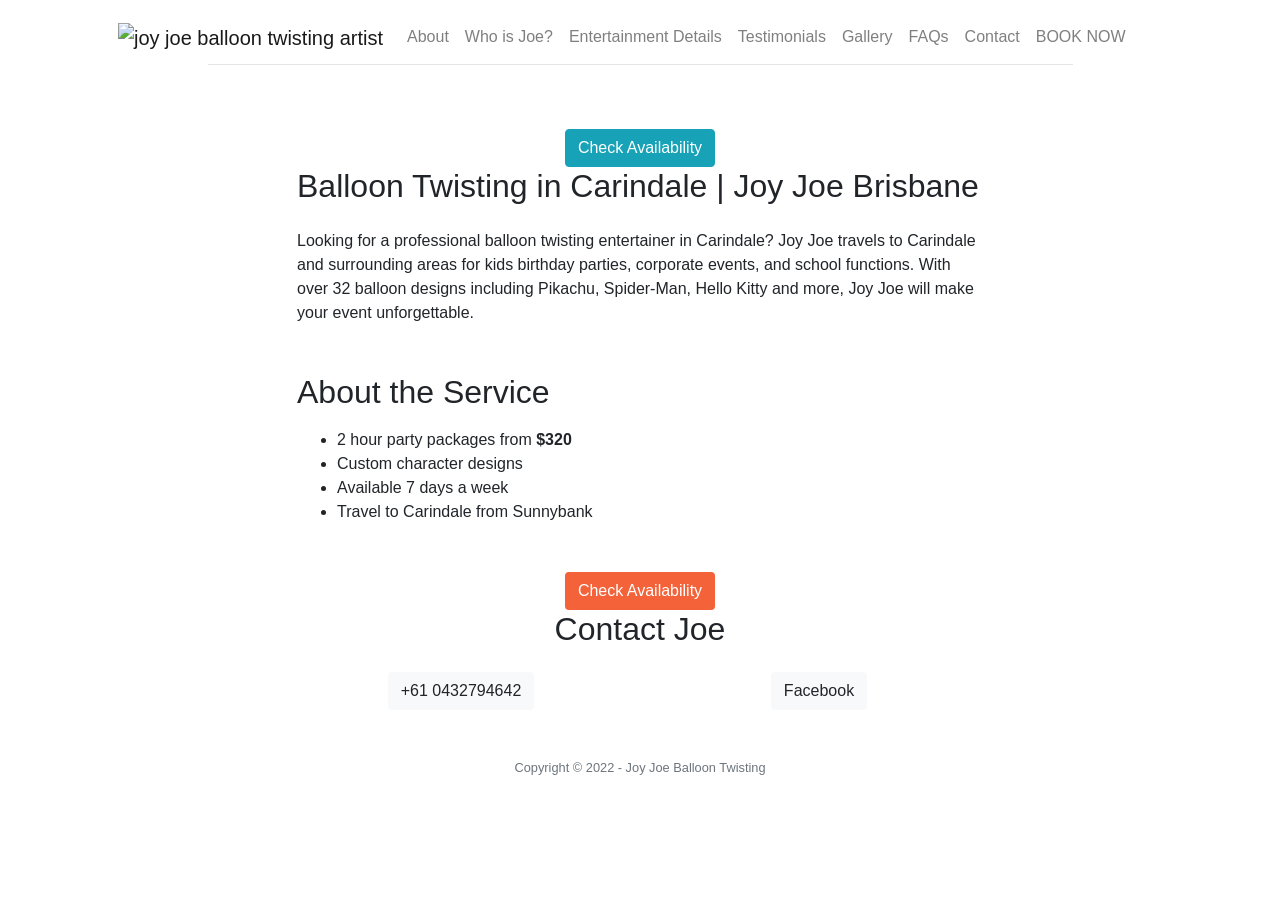
==== balloon-twisting-carindale.html @ 45fcd6e9 "SEO and UX improvements across homepage and site - Fix spelling errors (twisting, customize, surpris" ====
<!DOCTYPE html>
<html lang="en">
<head>
    <meta charset="utf-8" />
    <meta name="viewport" content="width=device-width, initial-scale=1, shrink-to-fit=no" />
    <meta name="description" content="Looking for a balloon twisting entertainer in Carindale? Joy Joe travels to Carindale for kids birthday parties, corporate events, and school functions. Book from $320." />
    <meta name="keywords" content="balloon twisting carindale, balloon twister carindale brisbane, kids party entertainer carindale" />
    <meta name="author" content="Joy Joe" />
    <meta name="robots" content="index, follow" />
    <meta property="og:title" content="Balloon Twisting in Carindale | Joy Joe Brisbane" />
    <meta property="og:description" content="Professional balloon twisting entertainer in Carindale. Book Joy Joe for kids birthday parties from $320." />
    <meta property="og:image" content="https://www.joyjoeballoon.com/assets/img/portfolio/thumbnails/logo.png" />
    <meta property="og:url" content="https://www.joyjoeballoon.com/balloon-twisting-carindale.html" />
    <meta name="twitter:card" content="summary_large_image" />
    <title>Balloon Twisting in Carindale | Joy Joe Brisbane</title>
    <link rel="canonical" href="https://www.joyjoeballoon.com/balloon-twisting-carindale.html" />
    <link rel="icon" type="image/x-icon" href="assets/favicon.ico" />
    <link href="https://fonts.googleapis.com/css?family=Merriweather+Sans:400,700" rel="stylesheet" />
    <link href="https://fonts.googleapis.com/css?family=Merriweather:400,300,300italic,400italic,700,700italic" rel="stylesheet" type="text/css" />
    <link rel="stylesheet" href="https://cdnjs.cloudflare.com/ajax/libs/bootstrap-icons/1.9.0/font/bootstrap-icons.min.css" crossorigin="anonymous" referrerpolicy="no-referrer" />
    <link href="css/styles.css" rel="stylesheet" />
    <link rel="stylesheet" href="https://cdn.jsdelivr.net/npm/bootstrap@4.0.0/dist/css/bootstrap.min.css" crossorigin="anonymous">
</head>
<body id="page-top">
    <nav class="navbar navbar-expand-lg navbar-light fixed-top py-3" id="mainNav">
        <div class="container px-4 px-lg-5">
            <a class="navbar-brand" href="./index.html">
                <img src="assets/img/portfolio/thumbnails/logo.png" alt="joy joe balloon twisting artist" id="logo" />
            </a>
            <button class="navbar-toggler navbar-toggler-right" type="button" data-bs-toggle="collapse" data-bs-target="#navbarResponsive" aria-controls="navbarResponsive" aria-expanded="false" aria-label="Toggle navigation"><span class="navbar-toggler-icon"></span></button>
            <div class="collapse navbar-collapse" id="navbarResponsive">
                <ul class="navbar-nav ms-auto my-2 my-lg-0">
                    <li class="nav-item"><a class="nav-link" href="./index.html#about">About</a></li>
                    <li class="nav-item"><a class="nav-link" href="./who-is-joyjoe.html">Who is Joe?</a></li>
                    <li class="nav-item"><a class="nav-link" href="./how-balloon-artist-entertain-your-children.html">Entertainment Details</a></li>
                    <li class="nav-item"><a class="nav-link" href="./testimonials.html">Testimonials</a></li>
                    <li class="nav-item"><a class="nav-link" href="./gallery.html">Gallery</a></li>
                    <li class="nav-item"><a class="nav-link" href="./frequent-asked-questions.html">FAQs</a></li>
                    <li class="nav-item"><a class="nav-link" href="./index.html#contact">Contact</a></li>
                    <li class="nav-item"><a class="nav-link" href="sms:0432794642">BOOK NOW</a></li>
                </ul>
            </div>
        </div>
    </nav>

    <header class="masthead">
        <div class="container px-4 px-lg-5 h-100">
            <div class="row gx-4 gx-lg-5 h-100 align-items-center justify-content-center text-center">
                <div class="col-lg-10 align-self-end">
                    <h1 class="text-white font-weight-bold">Balloon Twisting in Carindale</h1>
                    <hr class="divider" />
                </div>
                <div class="col-lg-10 align-self-baseline">
                    <p class="text-white mb-4">Professional balloon twisting entertainment for kids birthday parties in Carindale, Brisbane.</p>
                    <a class="btn btn-info btn-xl" href="sms:0432794642">Check Availability</a>
                </div>
            </div>
        </div>
    </header>

    <section class="page-section">
        <div class="container px-4 px-lg-5">
            <div class="row gx-4 gx-lg-5 justify-content-center">
                <div class="col-lg-8">
                    <h2 class="mb-4">Balloon Twisting in Carindale | Joy Joe Brisbane</h2>
                    <p>Looking for a professional balloon twisting entertainer in Carindale? Joy Joe travels to Carindale and surrounding areas for kids birthday parties, corporate events, and school functions. With over 32 balloon designs including Pikachu, Spider-Man, Hello Kitty and more, Joy Joe will make your event unforgettable.</p>

                    <h2 class="mt-5 mb-3">About the Service</h2>
                    <ul>
                        <li>2 hour party packages from <strong>$320</strong></li>
                        <li>Custom character designs</li>
                        <li>Available 7 days a week</li>
                        <li>Travel to Carindale from Sunnybank</li>
                    </ul>

                    <div class="text-center mt-5">
                        <a class="btn btn-xl" style="background-color:#f4623a; color:#fff;" href="sms:0432794642">Check Availability</a>
                    </div>
                </div>
            </div>
        </div>
    </section>

    <section class="page-section" id="contact">
        <div class="container px-4 px-lg-5 text-center">
            <h2 class="mb-4">Contact Joe</h2>
            <div class="row gx-4 gx-lg-5 justify-content-center">
                <div class="col-lg-4 text-center mb-lg-0">
                    <a class="btn btn-light btn-xl" href="sms:0432794642"><i class="bi-phone fs-2 text-muted"></i> +61 0432794642</a>
                </div>
                <div class="col-lg-4 text-center mb-lg-0">
                    <a class="btn btn-light btn-xl" href="https://www.facebook.com/joyjoeballoontwisting"><i class="bi-facebook fs-2 text-muted"></i> Facebook</a>
                </div>
            </div>
        </div>
    </section>

    <footer class="py-5">
        <div class="container px-4 px-lg-5">
            <div class="small text-center text-muted">Copyright &copy; 2022 - Joy Joe Balloon Twisting</div>
        </div>
    </footer>
    <script src="https://cdn.jsdelivr.net/npm/bootstrap@5.1.3/dist/js/bootstrap.bundle.min.js"></script>
    <script src="js/scripts.js"></script>
</body>
</html>
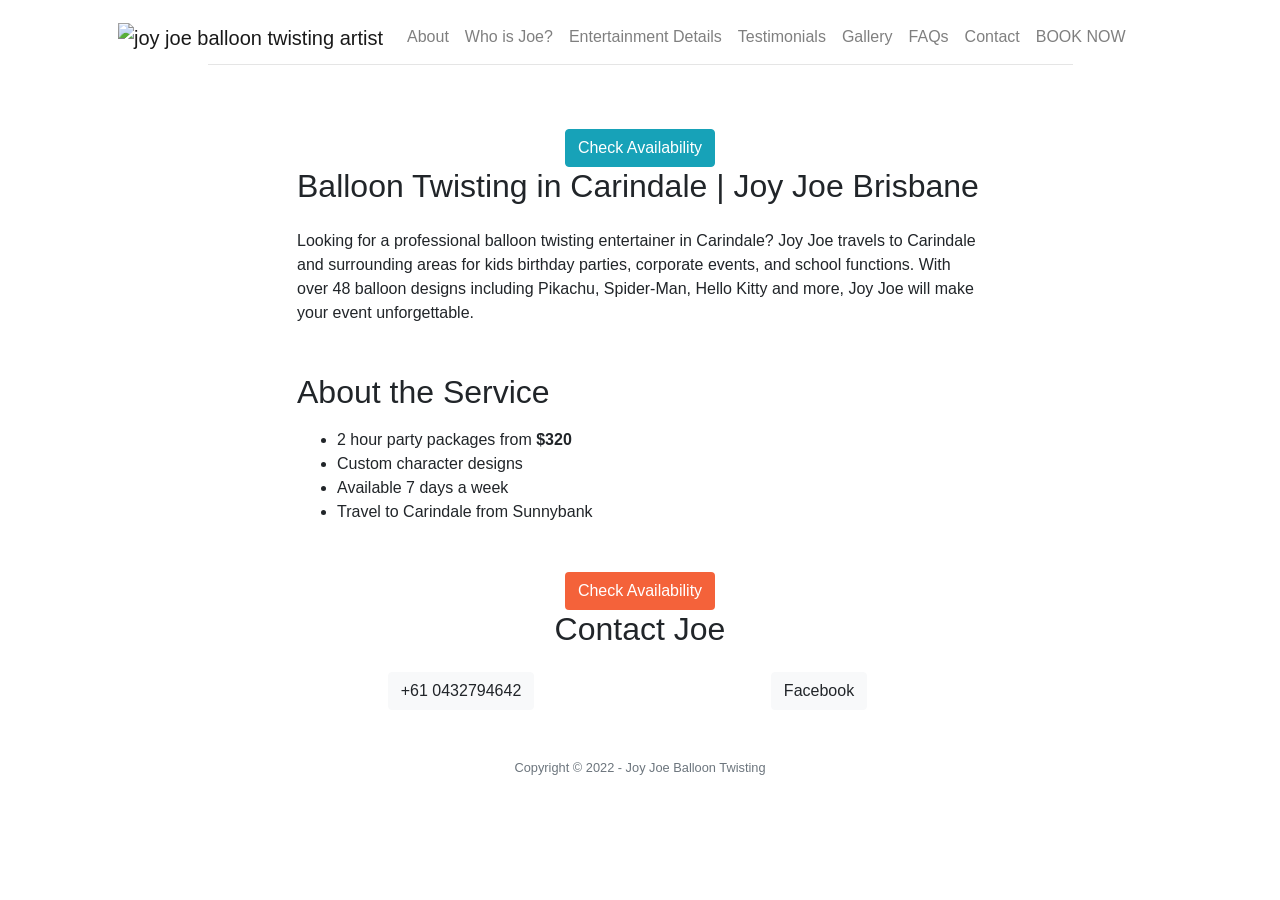
==== commit 182d58dd: "Fix mobile issues, integrate suburb pages, and update design count to 48 - Fix Bootstrap 4/5 conflic" ====
--- a/balloon-twisting-carindale.html
+++ b/balloon-twisting-carindale.html
@@ -63,7 +63,7 @@
             <div class="row gx-4 gx-lg-5 justify-content-center">
                 <div class="col-lg-8">
                     <h2 class="mb-4">Balloon Twisting in Carindale | Joy Joe Brisbane</h2>
-                    <p>Looking for a professional balloon twisting entertainer in Carindale? Joy Joe travels to Carindale and surrounding areas for kids birthday parties, corporate events, and school functions. With over 32 balloon designs including Pikachu, Spider-Man, Hello Kitty and more, Joy Joe will make your event unforgettable.</p>
+                    <p>Looking for a professional balloon twisting entertainer in Carindale? Joy Joe travels to Carindale and surrounding areas for kids birthday parties, corporate events, and school functions. With over 48 balloon designs including Pikachu, Spider-Man, Hello Kitty and more, Joy Joe will make your event unforgettable.</p>
 
                     <h2 class="mt-5 mb-3">About the Service</h2>
                     <ul>
